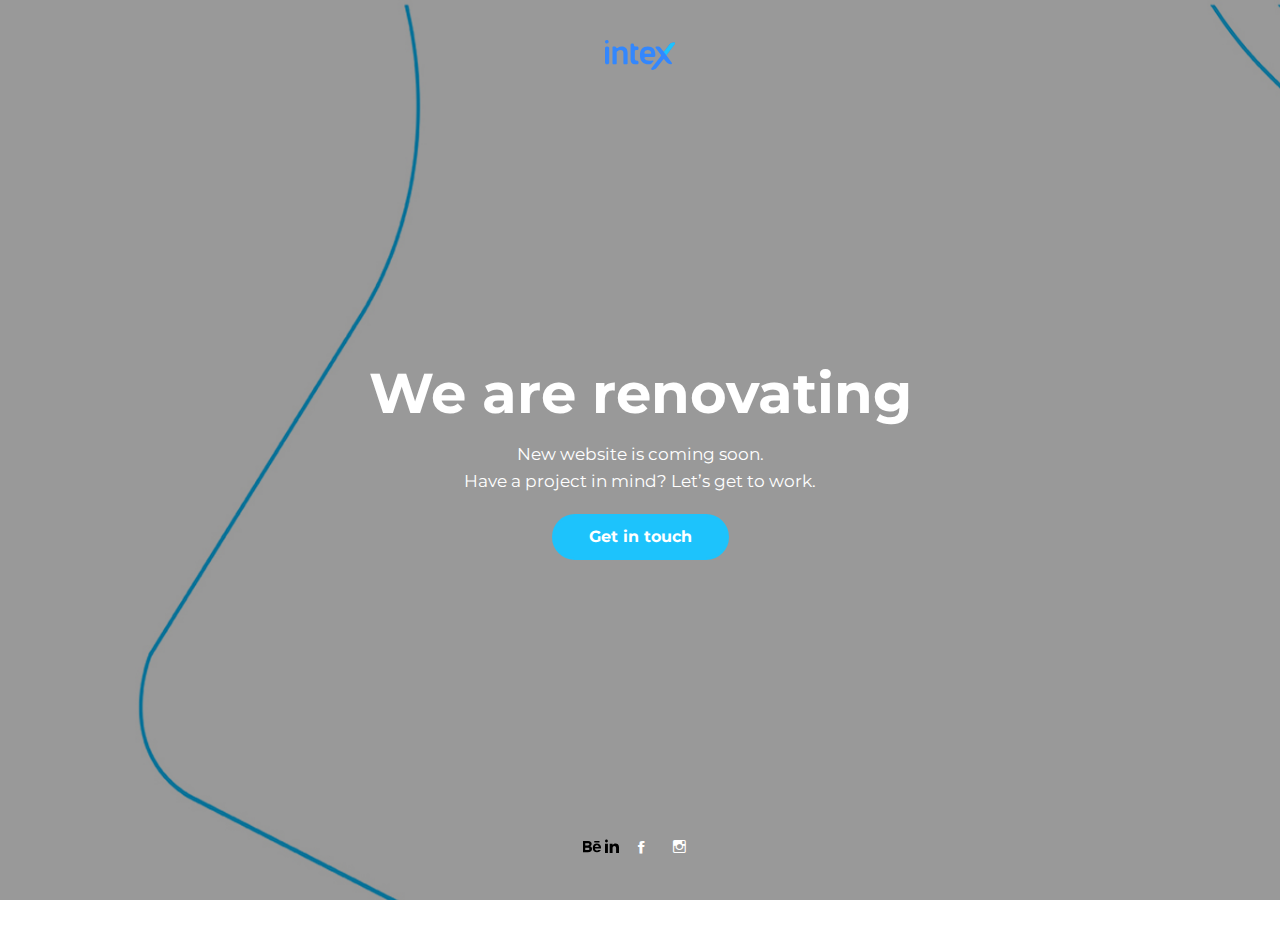
==== index.html @ ae40c5c0 "1" ====
<!DOCTYPE HTML>
<html lang="en">
<head>
	<title>INTEX WEB AGENCY</title>
	<meta http-equiv="X-UA-Compatible" content="IE=edge">
    <meta name="viewport" content="width=device-width, initial-scale=1">
	<meta charset="UTF-8">
	
	
	<!-- Font -->
	
	<!-- <link href="https://fonts.googleapis.com/css?family=Open+Sans:400,700%7CPoppins:400,500" rel="stylesheet"> -->
	<link href="https://fonts.googleapis.com/css?family=Montserrat:400,700&display=swap" rel="stylesheet">
	<!-- <link href="https://fonts.googleapis.com/css?family=DM+Sans:300,400,700&display=swap" rel="stylesheet"> -->
	<link rel="shortcut icon" href="images/logo.jpg" type="images/jpg"/>
	<!-- <link href="common-css/ionicons.css" rel="stylesheet"> -->

	<link href="common-css/bootstrap.css" rel="stylesheet">
	<link href="common-css/ionicons.css" rel="stylesheet">
	
	
	<link rel="stylesheet" href="common-css/jquery.classycountdown.css" />
		
	<link href="03-comming-soon/css/styles.css" rel="stylesheet">
	
	<link href="03-comming-soon/css/responsive.css" rel="stylesheet">
	
</head>
<body>
	
	<div class="main-area center-text" style="background-image:url(images/countdown-3-1600x900.jpg);">
    
    <a class="logo" href="#"><img src="images/logo final.svg" alt="Logo"></a>
		<div class="display-table">
			<div class="display-table-cell">
				<h1 class="title font-white"><b>We are renovating</b></h1>
				<p class="desc font-white">New website is coming soon.<br>Have a project in mind? Let’s get to work.</p>
				
				<a class="notify-btn" href="mailto:intex.webagency@gmail.com"><b>Get in touch</b></a>
				<!-- <a href="mailto:intex.webagency@gmail.com">send us an email</a> -->
        
        <ul class="footer-icons">
            <li>
              <a href="https://www.behance.net/Intexagency">
                <svg xmlns="http://www.w3.org/2000/svg" width="18" height="18" viewBox="0 0 24 18">
                  <path d="M22 7h-7v-2h7v2zm1.726 10c-.442 1.297-2.029 3-5.101 3-3.074 0-5.564-1.729-5.564-5.675 0-3.91 2.325-5.92 5.466-5.92 3.082 0 4.964 1.782 5.375 4.426.078.506.109 1.188.095 2.14h-8.027c.13 3.211 3.483 3.312 4.588 2.029h3.168zm-7.686-4h4.965c-.105-1.547-1.136-2.219-2.477-2.219-1.466 0-2.277.768-2.488 2.219zm-9.574 6.988h-6.466v-14.967h6.953c5.476.081 5.58 5.444 2.72 6.906 3.461 1.26 3.577 8.061-3.207 8.061zm-3.466-8.988h3.584c2.508 0 2.906-3-.312-3h-3.272v3zm3.391 3h-3.391v3.016h3.341c3.055 0 2.868-3.016.05-3.016z"/>
                </svg>
              </a>
            </li>
            <li>
              <a href="https://www.linkedin.com/company/intexagency/about/?viewAsMember=true">
                <svg xmlns="http://www.w3.org/2000/svg" width="14" height="14" viewBox="0 0 24 24">
                  <path d="M4.98 3.5c0 1.381-1.11 2.5-2.48 2.5s-2.48-1.119-2.48-2.5c0-1.38 1.11-2.5 2.48-2.5s2.48 1.12 2.48 2.5zm.02 4.5h-5v16h5v-16zm7.982 0h-4.968v16h4.969v-8.399c0-4.67 6.029-5.052 6.029 0v8.399h4.988v-10.131c0-7.88-8.922-7.593-11.018-3.714v-2.155z"/>
                </svg>
              </a>
            </li>
            <!-- <li><a href="https://www.linkedin.com/company/intexagency/about/?viewAsMember=true"><i class="ion-social-twitter лінк"></i></a></li> -->
            <!-- <li><a href="https://www.behance.net/Intexagency"><i class="ion-social-googleplus беханс"></i></a></li> -->
            <li><a href="https://www.facebook.com/INTEX-agency-105058364253058/?modal=admin_todo_tour"><i class="ion-social-facebook"></i></a></li>
            <li><a href="https://www.instagram.com/intexweb/?hl=ru"><i class="ion-social-instagram-outline"></i></a></li>
          </ul>
        
				<!-- <ul class="social-btn font-white">
					<li><a href="https://www.linkedin.com/company/intexagency/about/?viewAsMember=true">linkedin</a></li>
					<li><a href="https://www.behance.net/Intexagency">behance</a></li>
					<li><a href="https://www.facebook.com/INTEX-agency-105058364253058/?modal=admin_todo_tour"><i class="ion-social-facebook"></a></li>
					<li><a href="https://www.instagram.com/intexweb/?hl=ru"><i class="ion-social-instagram-outline"></a></li>
				</ul>social-btn -->
				
			</div><!-- display-table -->
		</div><!-- display-table-cell -->
	</div><!-- main-area -->

	<!-- SCIPTS -->
	
	<script src="common-js/jquery-3.1.1.min.js"></script>
	
	<script src="common-js/tether.min.js"></script>
		
	<script src="common-js/bootstrap.js"></script>
		
	<script src="common-js/jquery.classycountdown.js"></script>
		
	<script src="common-js/jquery.knob.js"></script>
		
	<script src="common-js/jquery.throttle.js"></script>
		
	<script src="common-js/scripts.js"></script>
		
</body>
</html>
---- 03-comming-soon/css/styles.css ----
/*
====================================================

* 	[Master Stylesheet]
	
	Theme Name :  
	Version    :  
	Author     :  
	Author URI :  

====================================================

	TOC
	
	1. PRIMARY STYLES
	2. COMMONS FOR PAGE DESIGN
		JQUERY LIGHT BOX
	3. MAIN SECTION

====================================================

/* ---------------------------------
1. PRIMARY STYLES
--------------------------------- 
*/

html{ font-size: 100%; height: 100%; width: 100%; overflow-x: hidden; margin: 0px;  padding: 0px; touch-action: manipulation; }


body{ font-size: 16px; font-family: 'Montserrat', sans-serif; width: 100%; height: 100%; margin: 0; font-weight: 400;
	-webkit-font-smoothing: antialiased; -moz-osx-font-smoothing: grayscale; word-wrap: break-word; overflow-x: hidden; 
	color: #333; }

h1, h2, h3, h4, h5, h6, p, a, ul, span, li, img, inpot, button{ margin: 0; padding: 0; }

h1,h2,h3,h4,h5,h6{ line-height: 1.5; font-weight: inherit; }

h1,h2,h3{ font-family: 'Montserrat', sans-serif; }

p{ line-height: 1.6; font-size: 1.05em; font-weight: 400; color: #555; }

h1{ font-size: 3.5em; line-height: 1; }
h2{ font-size: 3em; line-height: 1.1; }
h3{ font-size: 2.5em; }
h4{ font-size: 1.5em; }
h5{ font-size: 1.2em; }
h6{ font-size: .9em; letter-spacing: 1px; }

a, button{ display: inline-block; text-decoration: none; color: inherit; transition: all .3s; line-height: 1; }

a:focus, a:active, a:hover,
button:focus, button:active, button:hover,
a b.light-color:hover{ text-decoration: none; color: #1dc3fc; }

b{ font-weight: 700; }

img{ width: 50%; }

li{ list-style: none; display: inline-block;}

span{ display: inline-block; }

button{ outline: 0; border: 0; background: none; cursor: pointer; }

b.light-color{ color: #444;  }

.icon{ font-size: 1.1em; display: inline-block; line-height: inherit;}

[class^="icon-"]:before, [class*=" icon-"]:before{ line-height: inherit; }

*, *::before, *::after {
    -webkit-box-sizing: inherit;
    box-sizing: inherit;
}

*, *::before, *::after {
    -webkit-box-sizing: inherit;
	box-sizing: inherit;} 

	
/* ---------------------------------
2. COMMONS FOR PAGE DESIGN
--------------------------------- */

.center-text{ text-align: center; } 

.display-table{ display: table; height: 100%; width: 100%; }

.display-table-cell{ display: table-cell; vertical-align: middle; }



::-webkit-input-placeholder { font-size: .9em; letter-spacing: 1px; }

::-moz-placeholder { font-size: .9em; letter-spacing: 1px; }

:-ms-input-placeholder { font-size: .9em; letter-spacing: 1px; }

:-moz-placeholder { font-size: .9em; letter-spacing: 1px; }


.full-height{ height: 100%; }

.position-static{ position: static; }

.font-white{ color: #fff; }


/* ---------------------------------
3. MAIN SECTION
--------------------------------- */
.logo{ position: relative; top: 40px; height: 30px; }
.logo img{ height: 100%; width: auto; } 


.main-area{ position: relative; height: 100vh; z-index: 1; padding: 0 20px; background-size: cover; }

.main-area:after{ content:''; position: absolute; top: 0; bottom: 0;left: 0; right: 0; z-index: -1;  
	opacity: .4; background: #000; }

.main-area .desc{ margin: 20px auto; max-width: 500px; }
	
.main-area .notify-btn{ padding: 13px 35px; border-radius: 50px; border: 2px solid #1dc3fc;
	color: #fff; background: #1dc3fc; }

.main-area .notify-btn:hover{ background: none; }

/* .main-area .social-btn{ position: absolute; bottom: 40px; width: 100%; left: 50%; transform: translateX(-50%); }

.main-area .social-btn > li > a{ margin: 0 10px; padding-bottom: 7px; position: relative; overflow: hidden; }

.main-area .social-btn > li > a:after{ content:''; position: absolute; bottom: 0; left: 0; right: 0; 
	transition: all .2s; height: 2px; background: #1dc3fc; }

	
.main-area .social-btn > li > a:hover:after{ transform: translateX(100%); } */

 .footer-icons{ position: relative; top: 30vh; }

 .footer-icons > li > a{ display: inline-block; font-size: 1.07em; padding: 0 0px; }

 .footer-icons > li:first-child{ margin-right: 0px; }

 .footer-icons > li > a > i{ display: inline-block; height: 35px; line-height: 33px; 
	transition: all .2s; border-radius: 40px; text-align: center; width: 35px; }

 .footer-icons > li > a:hover > i{ border: 1px solid; }

 .footer-icons > li > a > i[class*="behance"]{ color: rgb(255, 255, 255); border-color: rgb(255, 255, 255); }
 .footer-icons > li > a > i[class*="linkedin"]{ color: rgb(255, 255, 255); border-color: rgb(255, 255, 255); }
 .footer-icons > li > a > i[class*="facebook"]{ color: rgb(255, 255, 255); border-color: rgb(255, 255, 255); }
 .footer-icons > li > a > i[class*="instagram"]{ color: rgb(255, 255, 255); border-color: rgb(255, 255, 255); }
---- 03-comming-soon/css/responsive.css ----
/* Screens Resolution : 992px
-------------------------------------------------------------------------- */
@media only screen and (max-width: 1200px) {

}

/* Screens Resolution : 992px
-------------------------------------------------------------------------- */
@media only screen and (max-width: 992px) {

	.left-section .footer-icons > li > a > i{ height: 30px; line-height: 28px; width: 30px; }	
	

}


/* Screens Resolution : 767px
-------------------------------------------------------------------------- */
@media only screen and (max-width: 767px) {
	
	/* ---------------------------------
	1. PRIMARY STYLES
	--------------------------------- */

	p{ line-height: 1.4; }

	h1{ font-size: 2.8em; line-height: 1; }
	h2{ font-size: 2.2em; line-height: 1.1; }
	h3{ font-size: 1.8em; }
		
	
	
}

/* Screens Resolution : 479px
-------------------------------------------------------------------------- */
@media only screen and (max-width: 479px) {

	/* ---------------------------------
	1. PRIMARY STYLES
	--------------------------------- */

	body{ font-size: 12px; }
	
}

/* Screens Resolution : 359px
-------------------------------------------------------------------------- */
@media only screen and (max-width: 359px) {
	
}

/* Screens Resolution : 290px
-------------------------------------------------------------------------- */
@media only screen and (max-width: 290px) {
	
	
}
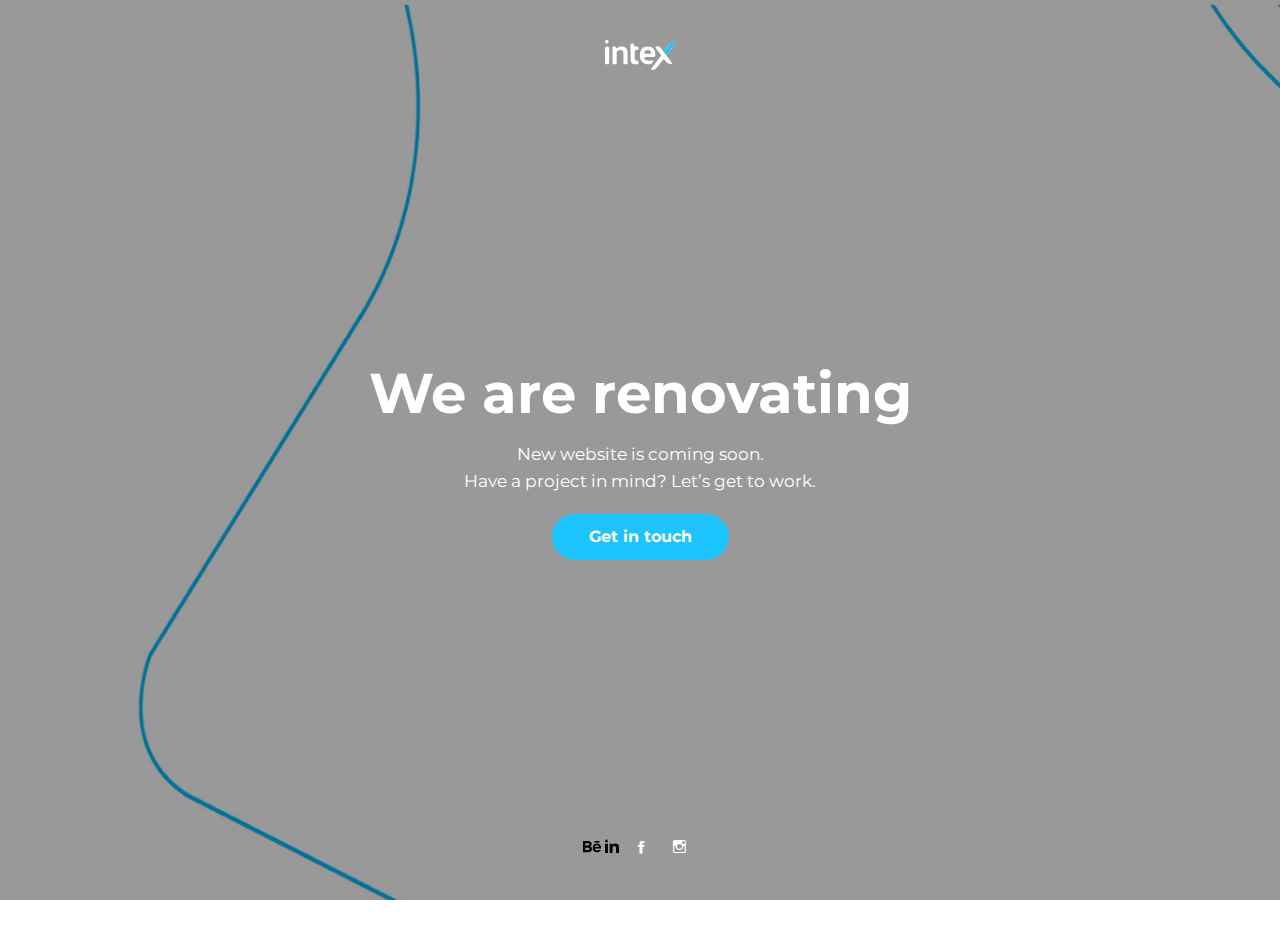
==== commit 5888e436: "1" ====
--- a/index.html
+++ b/index.html
@@ -29,8 +29,7 @@
 <body>
 	
 	<div class="main-area center-text" style="background-image:url(images/countdown-3-1600x900.jpg);">
-    
-    <a class="logo" href="#"><img src="images/logo final.svg" alt="Logo"></a>
+    <a class="logo" href="#"><img src="images/logo final white.svg" alt="Logo"></a>
 		<div class="display-table">
 			<div class="display-table-cell">
 				<h1 class="title font-white"><b>We are renovating</b></h1>
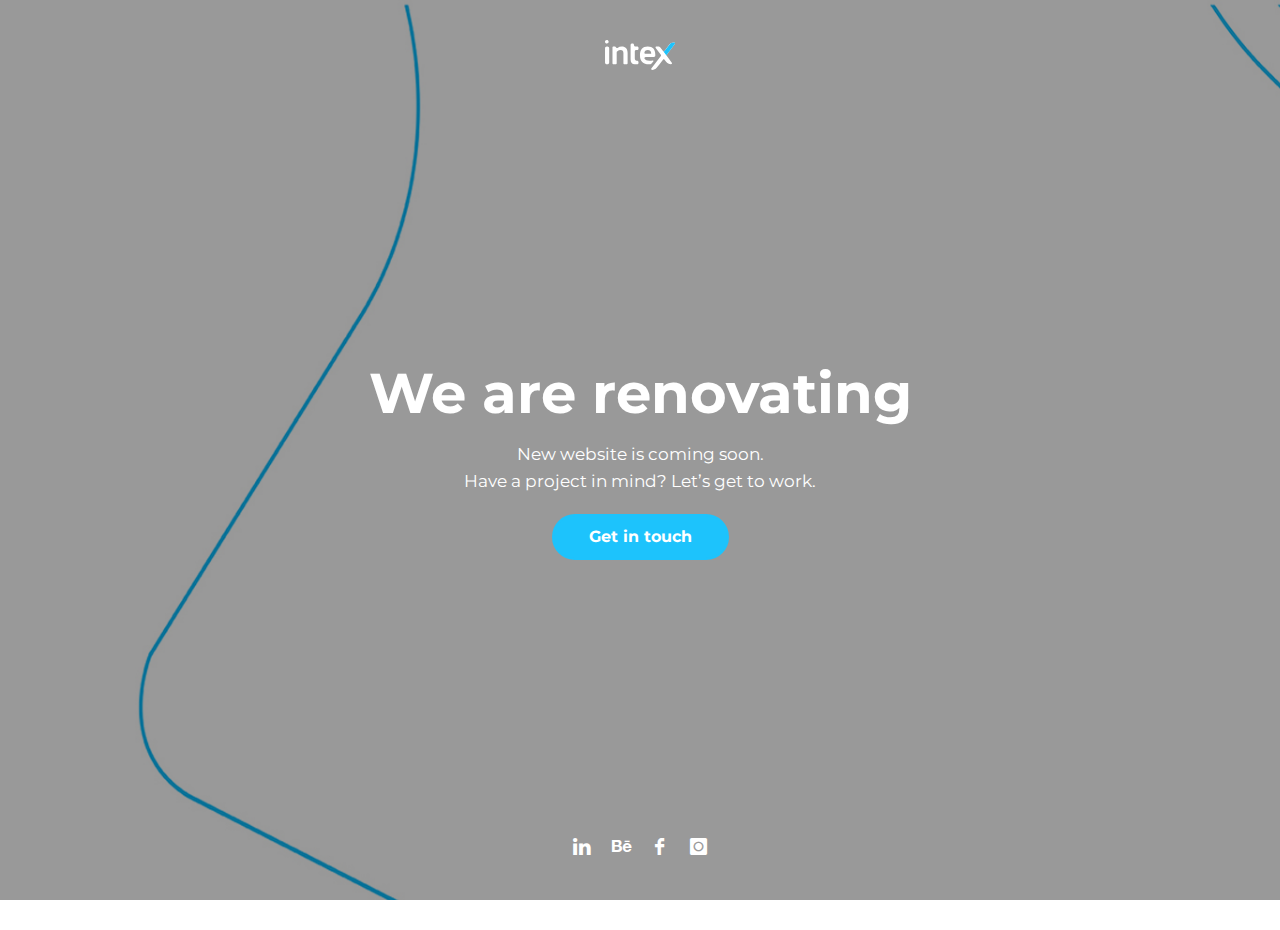
==== commit 2e4ec02c: "2" ====
--- a/index.html
+++ b/index.html
@@ -8,23 +8,21 @@
 	
 	
 	<!-- Font -->
-	
-	<!-- <link href="https://fonts.googleapis.com/css?family=Open+Sans:400,700%7CPoppins:400,500" rel="stylesheet"> -->
+
 	<link href="https://fonts.googleapis.com/css?family=Montserrat:400,700&display=swap" rel="stylesheet">
-	<!-- <link href="https://fonts.googleapis.com/css?family=DM+Sans:300,400,700&display=swap" rel="stylesheet"> -->
 	<link rel="shortcut icon" href="images/logo.jpg" type="images/jpg"/>
-	<!-- <link href="common-css/ionicons.css" rel="stylesheet"> -->
+  <link rel="stylesheet" href="common-css/jquery.classycountdown.css" />
 
 	<link href="common-css/bootstrap.css" rel="stylesheet">
 	<link href="common-css/ionicons.css" rel="stylesheet">
-	
-	
-	<link rel="stylesheet" href="common-css/jquery.classycountdown.css" />
-		
+	<link href="common-css/fontello.css" rel="stylesheet">
+	<link href="common-css/animation.css" rel="stylesheet">
+	<link href="common-css/fontello-codes.css" rel="stylesheet">
+	<link href="common-css/fontello-embedded.css" rel="stylesheet">
+	<link href="common-css/fontello-ie7-codes.css" rel="stylesheet">
+	<link href="common-css/fontello-ie7.css" rel="stylesheet">	
 	<link href="03-comming-soon/css/styles.css" rel="stylesheet">
-	
-	<link href="03-comming-soon/css/responsive.css" rel="stylesheet">
-	
+	<link href="03-comming-soon/css/responsive.css" rel="stylesheet">	
 </head>
 <body>
 	
@@ -34,38 +32,13 @@
 			<div class="display-table-cell">
 				<h1 class="title font-white"><b>We are renovating</b></h1>
 				<p class="desc font-white">New website is coming soon.<br>Have a project in mind? Let’s get to work.</p>
-				
 				<a class="notify-btn" href="mailto:intex.webagency@gmail.com"><b>Get in touch</b></a>
-				<!-- <a href="mailto:intex.webagency@gmail.com">send us an email</a> -->
-        
         <ul class="footer-icons">
-            <li>
-              <a href="https://www.behance.net/Intexagency">
-                <svg xmlns="http://www.w3.org/2000/svg" width="18" height="18" viewBox="0 0 24 18">
-                  <path d="M22 7h-7v-2h7v2zm1.726 10c-.442 1.297-2.029 3-5.101 3-3.074 0-5.564-1.729-5.564-5.675 0-3.91 2.325-5.92 5.466-5.92 3.082 0 4.964 1.782 5.375 4.426.078.506.109 1.188.095 2.14h-8.027c.13 3.211 3.483 3.312 4.588 2.029h3.168zm-7.686-4h4.965c-.105-1.547-1.136-2.219-2.477-2.219-1.466 0-2.277.768-2.488 2.219zm-9.574 6.988h-6.466v-14.967h6.953c5.476.081 5.58 5.444 2.72 6.906 3.461 1.26 3.577 8.061-3.207 8.061zm-3.466-8.988h3.584c2.508 0 2.906-3-.312-3h-3.272v3zm3.391 3h-3.391v3.016h3.341c3.055 0 2.868-3.016.05-3.016z"/>
-                </svg>
-              </a>
-            </li>
-            <li>
-              <a href="https://www.linkedin.com/company/intexagency/about/?viewAsMember=true">
-                <svg xmlns="http://www.w3.org/2000/svg" width="14" height="14" viewBox="0 0 24 24">
-                  <path d="M4.98 3.5c0 1.381-1.11 2.5-2.48 2.5s-2.48-1.119-2.48-2.5c0-1.38 1.11-2.5 2.48-2.5s2.48 1.12 2.48 2.5zm.02 4.5h-5v16h5v-16zm7.982 0h-4.968v16h4.969v-8.399c0-4.67 6.029-5.052 6.029 0v8.399h4.988v-10.131c0-7.88-8.922-7.593-11.018-3.714v-2.155z"/>
-                </svg>
-              </a>
-            </li>
-            <!-- <li><a href="https://www.linkedin.com/company/intexagency/about/?viewAsMember=true"><i class="ion-social-twitter лінк"></i></a></li> -->
-            <!-- <li><a href="https://www.behance.net/Intexagency"><i class="ion-social-googleplus беханс"></i></a></li> -->
-            <li><a href="https://www.facebook.com/INTEX-agency-105058364253058/?modal=admin_todo_tour"><i class="ion-social-facebook"></i></a></li>
-            <li><a href="https://www.instagram.com/intexweb/?hl=ru"><i class="ion-social-instagram-outline"></i></a></li>
-          </ul>
-        
-				<!-- <ul class="social-btn font-white">
-					<li><a href="https://www.linkedin.com/company/intexagency/about/?viewAsMember=true">linkedin</a></li>
-					<li><a href="https://www.behance.net/Intexagency">behance</a></li>
-					<li><a href="https://www.facebook.com/INTEX-agency-105058364253058/?modal=admin_todo_tour"><i class="ion-social-facebook"></a></li>
-					<li><a href="https://www.instagram.com/intexweb/?hl=ru"><i class="ion-social-instagram-outline"></a></li>
-				</ul>social-btn -->
-				
+			    <li><a href="https://www.linkedin.com/company/intexagency/about/?viewAsMember=true"><i class="icon-linkedin"></i></a></li>
+			    <li><a href="https://www.behance.net/Intexagency"><i class="icon-behance"></i></a></li>
+			    <li><a href="https://www.facebook.com/INTEX-agency-105058364253058/?modal=admin_todo_tour"><i class="icon-facebook"></i></a></li>
+			    <li><a href="https://www.instagram.com/intexweb/?hl=ru"><i class="icon-instagram-1"></i></a></li>
+        </ul>
 			</div><!-- display-table -->
 		</div><!-- display-table-cell -->
 	</div><!-- main-area -->
--- a/common-css/fontello.css
+++ b/common-css/fontello.css
@@ -0,0 +1,61 @@
+@font-face {
+  font-family: 'fontello';
+  src: url('../font/fontello.eot?89722734');
+  src: url('../font/fontello.eot?89722734#iefix') format('embedded-opentype'),
+       url('../font/fontello.woff2?89722734') format('woff2'),
+       url('../font/fontello.woff?89722734') format('woff'),
+       url('../font/fontello.ttf?89722734') format('truetype'),
+       url('../font/fontello.svg?89722734#fontello') format('svg');
+  font-weight: normal;
+  font-style: normal;
+}
+/* Chrome hack: SVG is rendered more smooth in Windozze. 100% magic, uncomment if you need it. */
+/* Note, that will break hinting! In other OS-es font will be not as sharp as it could be */
+/*
+@media screen and (-webkit-min-device-pixel-ratio:0) {
+  @font-face {
+    font-family: 'fontello';
+    src: url('../font/fontello.svg?89722734#fontello') format('svg');
+  }
+}
+*/
+ 
+ [class^="icon-"]:before, [class*=" icon-"]:before {
+  font-family: "fontello";
+  font-style: normal;
+  font-weight: normal;
+  speak: none;
+ 
+  display: inline-block;
+  text-decoration: inherit;
+  width: 1em;
+  margin-right: .2em;
+  text-align: center;
+  /* opacity: .8; */
+ 
+  /* For safety - reset parent styles, that can break glyph codes*/
+  font-variant: normal;
+  text-transform: none;
+ 
+  /* fix buttons height, for twitter bootstrap */
+  line-height: 1em;
+ 
+  /* Animation center compensation - margins should be symmetric */
+  /* remove if not needed */
+  margin-left: .2em;
+ 
+  /* you can be more comfortable with increased icons size */
+  /* font-size: 120%; */
+ 
+  /* Font smoothing. That was taken from TWBS */
+  -webkit-font-smoothing: antialiased;
+  -moz-osx-font-smoothing: grayscale;
+ 
+  /* Uncomment for 3D effect */
+  /* text-shadow: 1px 1px 1px rgba(127, 127, 127, 0.3); */
+}
+ 
+.icon-facebook:before { content: '\e800'; } /* '' */
+.icon-linkedin:before { content: '\e801'; } /* '' */
+.icon-instagram-1:before { content: '\e802'; } /* '' */
+.icon-behance:before { content: '\f1b4'; } /* '' */--- a/common-css/animation.css
+++ b/common-css/animation.css
@@ -0,0 +1,85 @@
+/*
+   Animation example, for spinners
+*/
+.animate-spin {
+  -moz-animation: spin 2s infinite linear;
+  -o-animation: spin 2s infinite linear;
+  -webkit-animation: spin 2s infinite linear;
+  animation: spin 2s infinite linear;
+  display: inline-block;
+}
+@-moz-keyframes spin {
+  0% {
+    -moz-transform: rotate(0deg);
+    -o-transform: rotate(0deg);
+    -webkit-transform: rotate(0deg);
+    transform: rotate(0deg);
+  }
+
+  100% {
+    -moz-transform: rotate(359deg);
+    -o-transform: rotate(359deg);
+    -webkit-transform: rotate(359deg);
+    transform: rotate(359deg);
+  }
+}
+@-webkit-keyframes spin {
+  0% {
+    -moz-transform: rotate(0deg);
+    -o-transform: rotate(0deg);
+    -webkit-transform: rotate(0deg);
+    transform: rotate(0deg);
+  }
+
+  100% {
+    -moz-transform: rotate(359deg);
+    -o-transform: rotate(359deg);
+    -webkit-transform: rotate(359deg);
+    transform: rotate(359deg);
+  }
+}
+@-o-keyframes spin {
+  0% {
+    -moz-transform: rotate(0deg);
+    -o-transform: rotate(0deg);
+    -webkit-transform: rotate(0deg);
+    transform: rotate(0deg);
+  }
+
+  100% {
+    -moz-transform: rotate(359deg);
+    -o-transform: rotate(359deg);
+    -webkit-transform: rotate(359deg);
+    transform: rotate(359deg);
+  }
+}
+@-ms-keyframes spin {
+  0% {
+    -moz-transform: rotate(0deg);
+    -o-transform: rotate(0deg);
+    -webkit-transform: rotate(0deg);
+    transform: rotate(0deg);
+  }
+
+  100% {
+    -moz-transform: rotate(359deg);
+    -o-transform: rotate(359deg);
+    -webkit-transform: rotate(359deg);
+    transform: rotate(359deg);
+  }
+}
+@keyframes spin {
+  0% {
+    -moz-transform: rotate(0deg);
+    -o-transform: rotate(0deg);
+    -webkit-transform: rotate(0deg);
+    transform: rotate(0deg);
+  }
+
+  100% {
+    -moz-transform: rotate(359deg);
+    -o-transform: rotate(359deg);
+    -webkit-transform: rotate(359deg);
+    transform: rotate(359deg);
+  }
+}
--- a/common-css/fontello-codes.css
+++ b/common-css/fontello-codes.css
@@ -0,0 +1,5 @@
+
+.icon-facebook:before { content: '\e800'; } /* '' */
+.icon-linkedin:before { content: '\e801'; } /* '' */
+.icon-instagram-1:before { content: '\e802'; } /* '' */
+.icon-behance:before { content: '\f1b4'; } /* '' */--- a/common-css/fontello-embedded.css
+++ b/common-css/fontello-embedded.css
@@ -0,0 +1,58 @@
+@font-face {
+  font-family: 'fontello';
+  src: url('../font/fontello.eot?67828655');
+  src: url('../font/fontello.eot?67828655#iefix') format('embedded-opentype'),
+       url('../font/fontello.svg?67828655#fontello') format('svg');
+  font-weight: normal;
+  font-style: normal;
+}
+@font-face {
+  font-family: 'fontello';
+  src: url('[data-uri]') format('woff'),
+       url('[data-uri]') format('truetype');
+}
+/* Chrome hack: SVG is rendered more smooth in Windozze. 100% magic, uncomment if you need it. */
+/* Note, that will break hinting! In other OS-es font will be not as sharp as it could be */
+/*
+@media screen and (-webkit-min-device-pixel-ratio:0) {
+  @font-face {
+    font-family: 'fontello';
+    src: url('../font/fontello.svg?67828655#fontello') format('svg');
+  }
+}
+*/
+ 
+ [class^="icon-"]:before, [class*=" icon-"]:before {
+  font-family: "fontello";
+  font-style: normal;
+  font-weight: normal;
+  speak: none;
+ 
+  display: inline-block;
+  text-decoration: inherit;
+  width: 1em;
+  margin-right: .2em;
+  text-align: center;
+  /* opacity: .8; */
+ 
+  /* For safety - reset parent styles, that can break glyph codes*/
+  font-variant: normal;
+  text-transform: none;
+     
+  /* fix buttons height, for twitter bootstrap */
+  line-height: 1em;
+ 
+  /* Animation center compensation - margins should be symmetric */
+  /* remove if not needed */
+  margin-left: .2em;
+ 
+  /* you can be more comfortable with increased icons size */
+  /* font-size: 120%; */
+ 
+  /* Uncomment for 3D effect */
+  /* text-shadow: 1px 1px 1px rgba(127, 127, 127, 0.3); */
+}
+.icon-facebook:before { content: '\e800'; } /* '' */
+.icon-linkedin:before { content: '\e801'; } /* '' */
+.icon-instagram-1:before { content: '\e802'; } /* '' */
+.icon-behance:before { content: '\f1b4'; } /* '' */--- a/common-css/fontello-ie7-codes.css
+++ b/common-css/fontello-ie7-codes.css
@@ -0,0 +1,5 @@
+
+.icon-facebook { *zoom: expression( this.runtimeStyle['zoom'] = '1', this.innerHTML = '&#xe800;&nbsp;'); }
+.icon-linkedin { *zoom: expression( this.runtimeStyle['zoom'] = '1', this.innerHTML = '&#xe801;&nbsp;'); }
+.icon-instagram-1 { *zoom: expression( this.runtimeStyle['zoom'] = '1', this.innerHTML = '&#xe802;&nbsp;'); }
+.icon-behance { *zoom: expression( this.runtimeStyle['zoom'] = '1', this.innerHTML = '&#xf1b4;&nbsp;'); }--- a/common-css/fontello-ie7.css
+++ b/common-css/fontello-ie7.css
@@ -0,0 +1,16 @@
+[class^="icon-"], [class*=" icon-"] {
+  font-family: 'fontello';
+  font-style: normal;
+  font-weight: normal;
+ 
+  /* fix buttons height */
+  line-height: 1em;
+ 
+  /* you can be more comfortable with increased icons size */
+  /* font-size: 120%; */
+}
+ 
+.icon-facebook { *zoom: expression( this.runtimeStyle['zoom'] = '1', this.innerHTML = '&#xe800;&nbsp;'); }
+.icon-linkedin { *zoom: expression( this.runtimeStyle['zoom'] = '1', this.innerHTML = '&#xe801;&nbsp;'); }
+.icon-instagram-1 { *zoom: expression( this.runtimeStyle['zoom'] = '1', this.innerHTML = '&#xe802;&nbsp;'); }
+.icon-behance { *zoom: expression( this.runtimeStyle['zoom'] = '1', this.innerHTML = '&#xf1b4;&nbsp;'); }--- a/03-comming-soon/css/styles.css
+++ b/03-comming-soon/css/styles.css
@@ -71,8 +71,7 @@
 
 *, *::before, *::after {
     -webkit-box-sizing: inherit;
-    box-sizing: inherit;
-}
+    box-sizing: inherit;}
 
 *, *::before, *::after {
     -webkit-box-sizing: inherit;
@@ -147,8 +146,8 @@
 
  .footer-icons > li > a:hover > i{ border: 1px solid; }
 
+ .footer-icons > li > a > i[class*="linkedin"]{ color: rgb(255, 255, 255); border-color: rgb(255, 255, 255); }
  .footer-icons > li > a > i[class*="behance"]{ color: rgb(255, 255, 255); border-color: rgb(255, 255, 255); }
- .footer-icons > li > a > i[class*="linkedin"]{ color: rgb(255, 255, 255); border-color: rgb(255, 255, 255); }
  .footer-icons > li > a > i[class*="facebook"]{ color: rgb(255, 255, 255); border-color: rgb(255, 255, 255); }
  .footer-icons > li > a > i[class*="instagram"]{ color: rgb(255, 255, 255); border-color: rgb(255, 255, 255); }
 
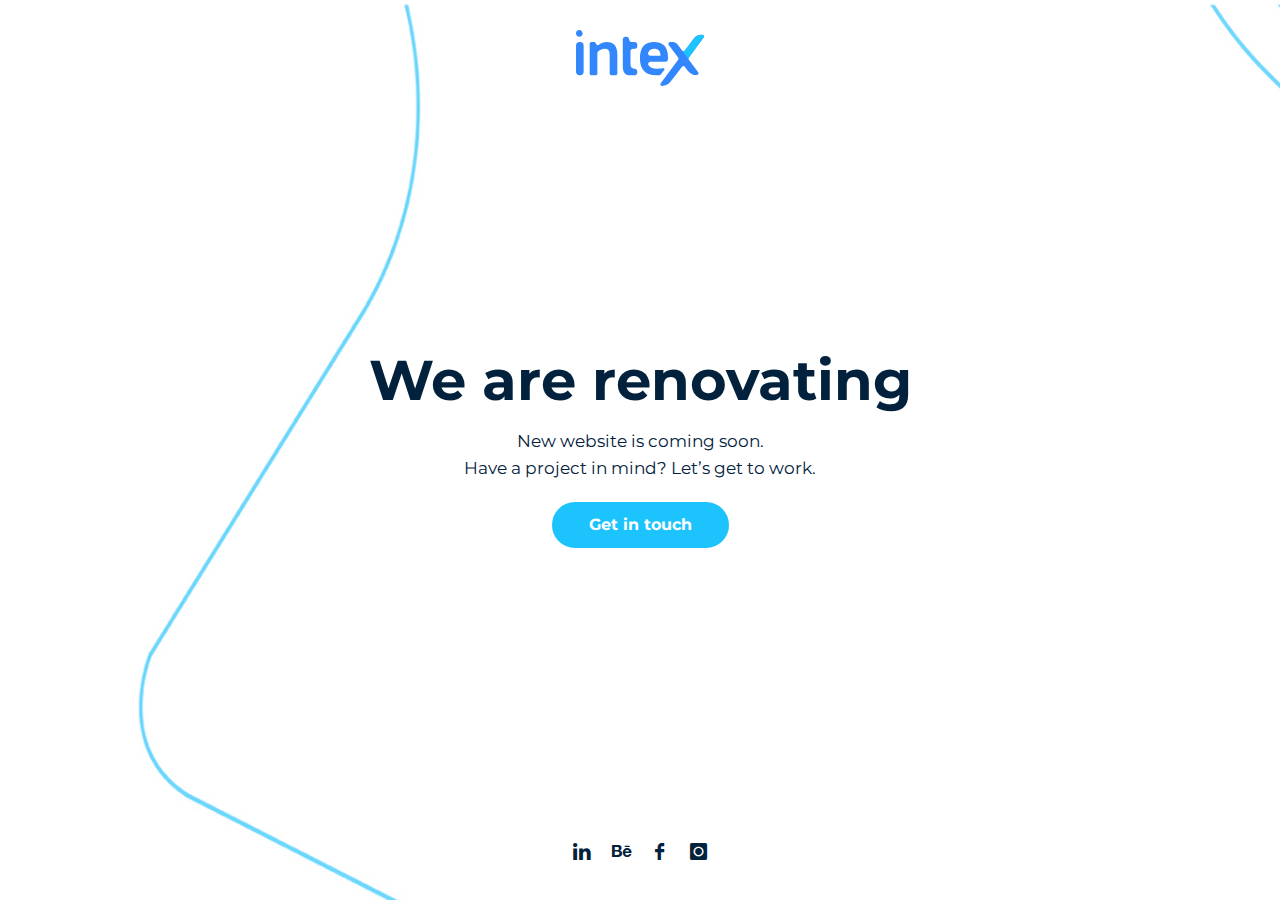
==== commit 7b173c66: "4" ====
--- a/index.html
+++ b/index.html
@@ -27,7 +27,7 @@
 <body>
 	
 	<div class="main-area center-text" style="background-image:url(images/countdown-3-1600x900.jpg);">
-    <a class="logo" href="#"><img src="images/logo final white.svg" alt="Logo"></a>
+    <a class="logo"><img src="images/logo final.svg" /></a>
 		<div class="display-table">
 			<div class="display-table-cell">
 				<h1 class="title font-white"><b>We are renovating</b></h1>
--- a/03-comming-soon/css/styles.css
+++ b/03-comming-soon/css/styles.css
@@ -65,7 +65,7 @@
 
 b.light-color{ color: #444;  }
 
-.icon{ font-size: 1.1em; display: inline-block; line-height: inherit;}
+.icon{ font-size: 1.1em; display: inline-block; line-height: inherit; }
 
 [class^="icon-"]:before, [class*=" icon-"]:before{ line-height: inherit; }
 
@@ -103,20 +103,20 @@
 
 .position-static{ position: static; }
 
-.font-white{ color: #fff; }
+.font-white{ color: #01213c; }
 
 
 /* ---------------------------------
 3. MAIN SECTION
 --------------------------------- */
-.logo{ position: relative; top: 40px; height: 30px; }
+.logo{  position: absolute; top: 30px; width: 10%; left: 50%; transform: translateX(-50%); }
 .logo img{ height: 100%; width: auto; } 
 
 
 .main-area{ position: relative; height: 100vh; z-index: 1; padding: 0 20px; background-size: cover; }
 
 .main-area:after{ content:''; position: absolute; top: 0; bottom: 0;left: 0; right: 0; z-index: -1;  
-	opacity: .4; background: #000; }
+	opacity: .4; background: #ffffff; }
 
 .main-area .desc{ margin: 20px auto; max-width: 500px; }
 	
@@ -125,7 +125,7 @@
 
 .main-area .notify-btn:hover{ background: none; }
 
-/* .main-area .social-btn{ position: absolute; bottom: 40px; width: 100%; left: 50%; transform: translateX(-50%); }
+.main-area .social-btn{ position: absolute; bottom: 30px; width: 100%; left: 50%; transform: translateX(-50%); }
 
 .main-area .social-btn > li > a{ margin: 0 10px; padding-bottom: 7px; position: relative; overflow: hidden; }
 
@@ -133,9 +133,9 @@
 	transition: all .2s; height: 2px; background: #1dc3fc; }
 
 	
-.main-area .social-btn > li > a:hover:after{ transform: translateX(100%); } */
+.main-area .social-btn > li > a:hover:after{ transform: translateX(100%); }
 
- .footer-icons{ position: relative; top: 30vh; }
+ .footer-icons{ position: absolute; bottom: 30px; width: 100%; left: 50%; transform: translateX(-50%); }
 
  .footer-icons > li > a{ display: inline-block; font-size: 1.07em; padding: 0 0px; }
 
@@ -146,8 +146,8 @@
 
  .footer-icons > li > a:hover > i{ border: 1px solid; }
 
- .footer-icons > li > a > i[class*="linkedin"]{ color: rgb(255, 255, 255); border-color: rgb(255, 255, 255); }
- .footer-icons > li > a > i[class*="behance"]{ color: rgb(255, 255, 255); border-color: rgb(255, 255, 255); }
- .footer-icons > li > a > i[class*="facebook"]{ color: rgb(255, 255, 255); border-color: rgb(255, 255, 255); }
- .footer-icons > li > a > i[class*="instagram"]{ color: rgb(255, 255, 255); border-color: rgb(255, 255, 255); }
+ .footer-icons > li > a > i[class*="linkedin"]{ color: #01213c; border-color: #01213c; }
+ .footer-icons > li > a > i[class*="behance"]{ color: #01213c; border-color: #01213c; }
+ .footer-icons > li > a > i[class*="facebook"]{ color: #01213c; border-color: #01213c; }
+ .footer-icons > li > a > i[class*="instagram"]{ color: #01213c; border-color: #01213c; }
 
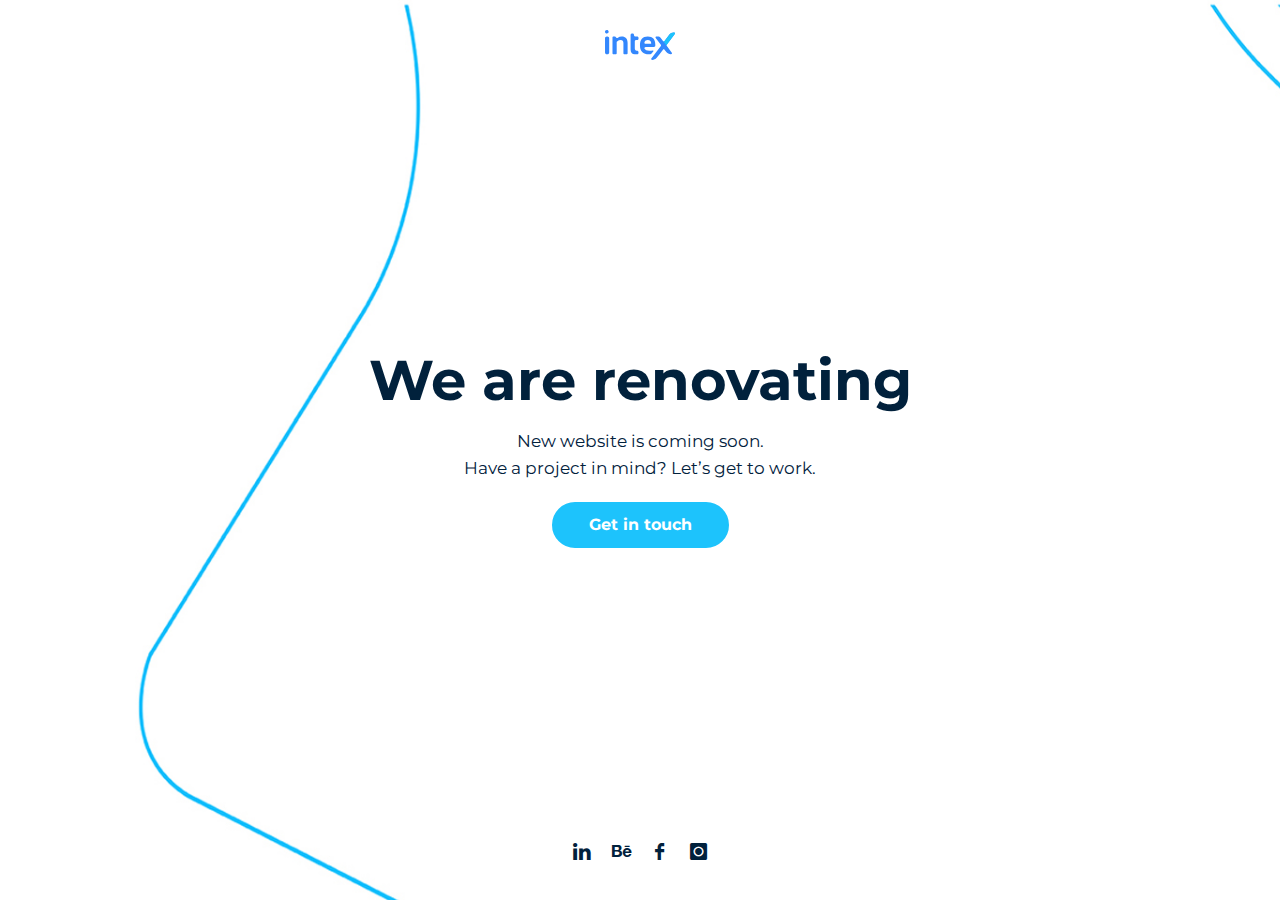
==== commit 0db5f0b4: "9" ====
--- a/index.html
+++ b/index.html
@@ -4,9 +4,8 @@
 	<title>INTEX WEB AGENCY</title>
 	<meta http-equiv="X-UA-Compatible" content="IE=edge">
     <meta name="viewport" content="width=device-width, initial-scale=1">
-	<meta charset="UTF-8">
-	
-	
+  <meta charset="UTF-8">
+  
 	<!-- Font -->
 
 	<link href="https://fonts.googleapis.com/css?family=Montserrat:400,700&display=swap" rel="stylesheet">
--- a/03-comming-soon/css/styles.css
+++ b/03-comming-soon/css/styles.css
@@ -109,33 +109,32 @@
 /* ---------------------------------
 3. MAIN SECTION
 --------------------------------- */
-.logo{  position: absolute; top: 30px; width: 10%; left: 50%; transform: translateX(-50%); }
-.logo img{ height: 100%; width: auto; } 
+.logo{ position: absolute; top: 30px; width: 140px; left: 50%; transform: translateX(-50%);}
 
 
 .main-area{ position: relative; height: 100vh; z-index: 1; padding: 0 20px; background-size: cover; }
 
 .main-area:after{ content:''; position: absolute; top: 0; bottom: 0;left: 0; right: 0; z-index: -1;  
-	opacity: .4; background: #ffffff; }
+	opacity: .0; background: #ffffff; }
 
 .main-area .desc{ margin: 20px auto; max-width: 500px; }
 	
 .main-area .notify-btn{ padding: 13px 35px; border-radius: 50px; border: 2px solid #1dc3fc;
-	color: #fff; background: #1dc3fc; }
+	color: rgb(255, 255, 255); background: #1dc3fc; }
 
-.main-area .notify-btn:hover{ background: none; }
+.main-area .notify-btn:hover{ background: #ffffff; }
+.main-area .notify-btn:hover{ color: #1dc3fc; }
 
-.main-area .social-btn{ position: absolute; bottom: 30px; width: 100%; left: 50%; transform: translateX(-50%); }
+.main-area .social-btn{ position: absolute; bottom: 30px; width: 100%; left: 50%;}
 
 .main-area .social-btn > li > a{ margin: 0 10px; padding-bottom: 7px; position: relative; overflow: hidden; }
 
-.main-area .social-btn > li > a:after{ content:''; position: absolute; bottom: 0; left: 0; right: 0; 
-	transition: all .2s; height: 2px; background: #1dc3fc; }
+/* .main-area .social-btn > li > a:after{ content:''; position: absolute; bottom: 0; left: 0; right: 0; 
+	transition: all .2s; height: 2px; background: #1dc3fc; } */
 
 	
-.main-area .social-btn > li > a:hover:after{ transform: translateX(100%); }
 
- .footer-icons{ position: absolute; bottom: 30px; width: 100%; left: 50%; transform: translateX(-50%); }
+ .footer-icons{ position: absolute; bottom: 30px; width: 100%; left: 0%; }
 
  .footer-icons > li > a{ display: inline-block; font-size: 1.07em; padding: 0 0px; }
 
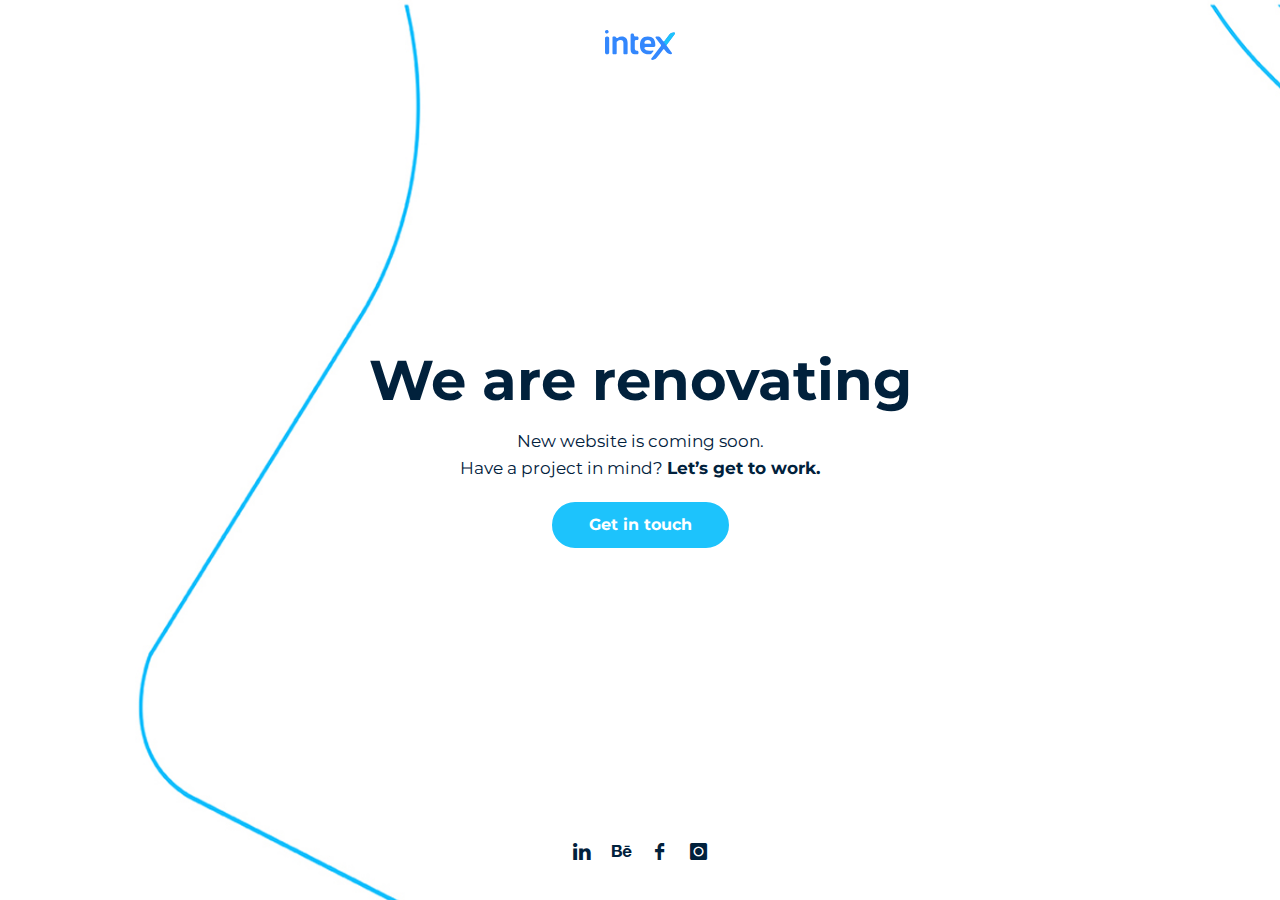
==== commit 6d877117: "11" ====
--- a/index.html
+++ b/index.html
@@ -30,7 +30,7 @@
 		<div class="display-table">
 			<div class="display-table-cell">
 				<h1 class="title font-white"><b>We are renovating</b></h1>
-				<p class="desc font-white">New website is coming soon.<br>Have a project in mind? Let’s get to work.</p>
+				<p class="desc font-white">New website is coming soon.<br>Have a project in mind? <b>Let’s get to work.</b></p>
 				<a class="notify-btn" href="mailto:intex.webagency@gmail.com"><b>Get in touch</b></a>
         <ul class="footer-icons">
 			    <li><a href="https://www.linkedin.com/company/intexagency/about/?viewAsMember=true"><i class="icon-linkedin"></i></a></li>
--- a/03-comming-soon/css/styles.css
+++ b/03-comming-soon/css/styles.css
@@ -143,10 +143,13 @@
  .footer-icons > li > a > i{ display: inline-block; height: 35px; line-height: 33px; 
 	transition: all .2s; border-radius: 40px; text-align: center; width: 35px; }
 
- .footer-icons > li > a:hover > i{ border: 1px solid; }
+ .footer-icons > li > a:hover > i{ color: #1dc3fc; border: 1px solid; }
 
  .footer-icons > li > a > i[class*="linkedin"]{ color: #01213c; border-color: #01213c; }
+ .footer-icons > li > a:hover > i[class*="linkedin"]{ color: #1dc3fc; border-color: #1dc3fc; }
  .footer-icons > li > a > i[class*="behance"]{ color: #01213c; border-color: #01213c; }
+ .footer-icons > li > a:hover > i[class*="behance"]{ color: #1dc3fc; border-color: #1dc3fc; }
  .footer-icons > li > a > i[class*="facebook"]{ color: #01213c; border-color: #01213c; }
+ .footer-icons > li > a:hover > i[class*="facebook"]{ color: #1dc3fc; border-color: #1dc3fc; }
  .footer-icons > li > a > i[class*="instagram"]{ color: #01213c; border-color: #01213c; }
-
+ .footer-icons > li > a:hover > i[class*="instagram"]{ color: #1dc3fc; border-color: #1dc3fc; }
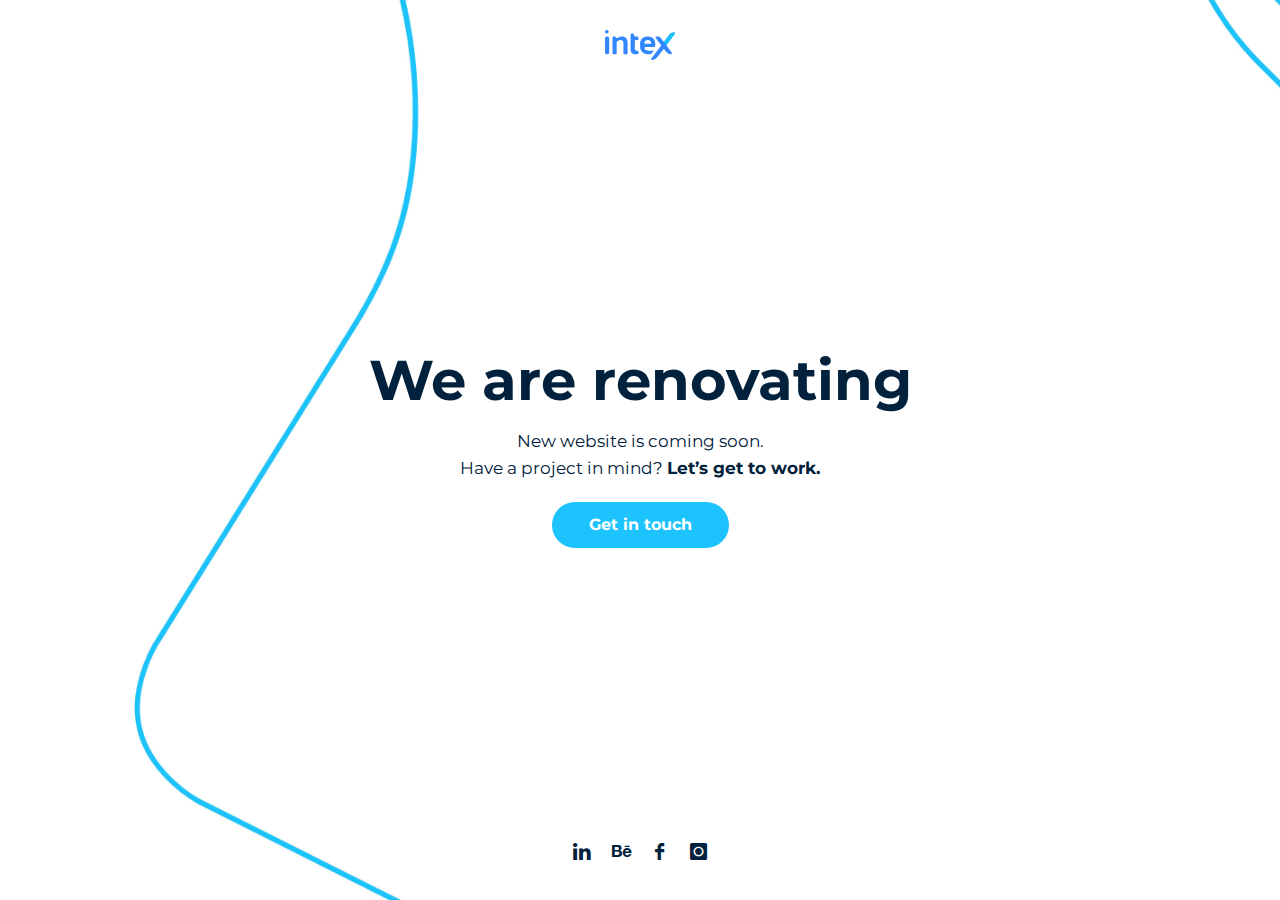
==== commit c5592a2a: "13" ====
--- a/index.html
+++ b/index.html
@@ -31,7 +31,7 @@
 			<div class="display-table-cell">
 				<h1 class="title font-white"><b>We are renovating</b></h1>
 				<p class="desc font-white">New website is coming soon.<br>Have a project in mind? <b>Let’s get to work.</b></p>
-				<a class="notify-btn" href="mailto:intex.webagency@gmail.com"><b>Get in touch</b></a>
+				<a class="notify-btn" href="mailto:sales@intexagency.com"><b>Get in touch</b></a>
         <ul class="footer-icons">
 			    <li><a href="https://www.linkedin.com/company/intexagency/about/?viewAsMember=true"><i class="icon-linkedin"></i></a></li>
 			    <li><a href="https://www.behance.net/Intexagency"><i class="icon-behance"></i></a></li>
